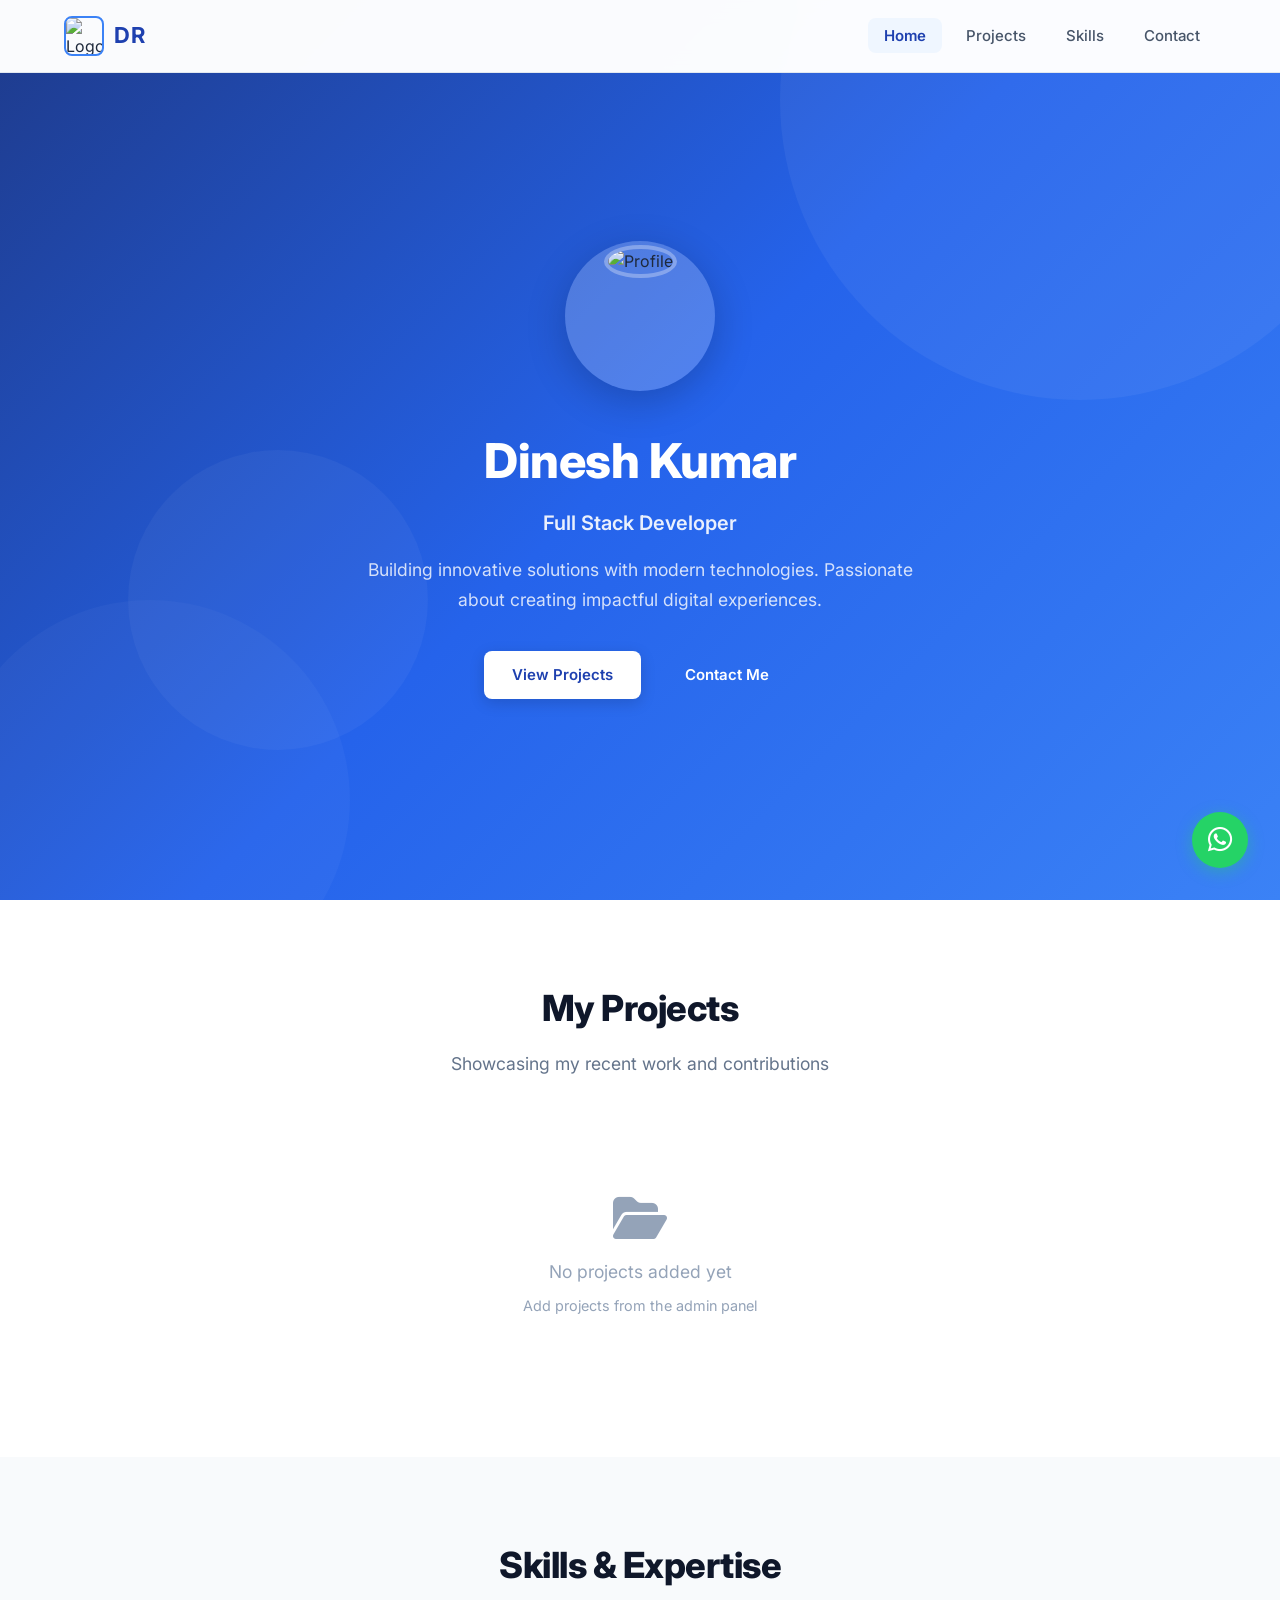
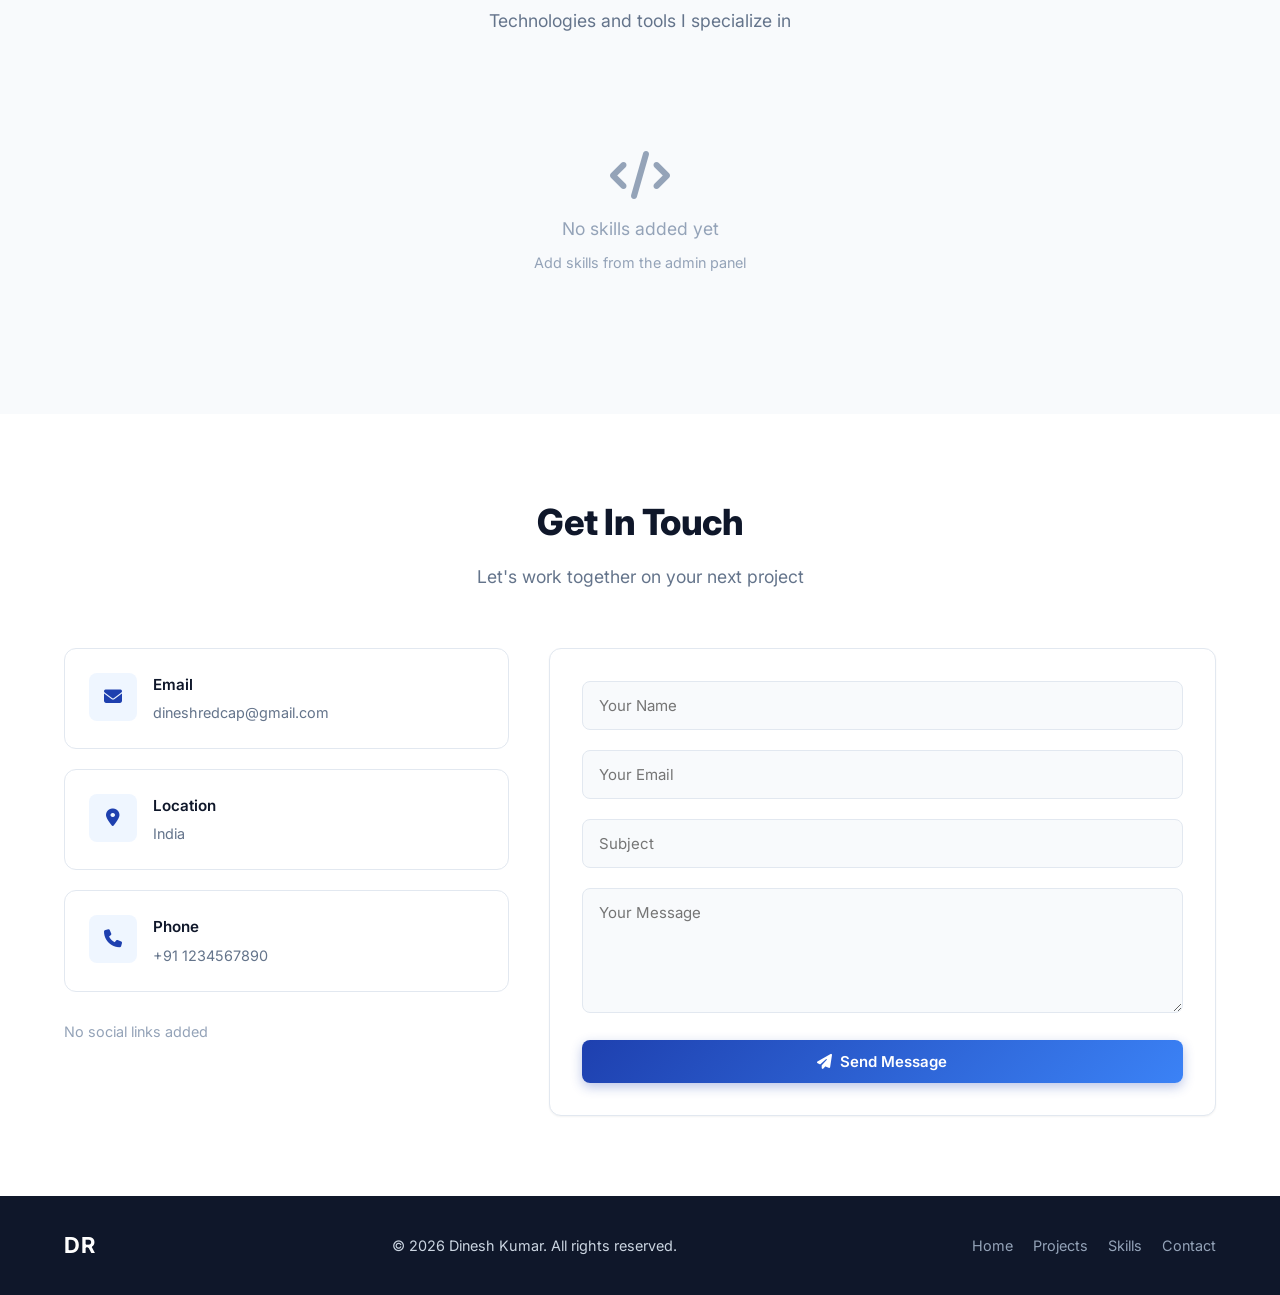
==== index.html @ ffd4630c "Add files via upload" ====
<!DOCTYPE html>
<html lang="en">
<head>
    <meta charset="UTF-8">
    <meta name="viewport" content="width=device-width, initial-scale=1.0">
    <meta name="description" content="Professional Portfolio Website">
    <title>Dinesh Kumar | Portfolio</title>
    <link rel="stylesheet" href="css/style.css">
    <link rel="stylesheet" href="https://cdnjs.cloudflare.com/ajax/libs/font-awesome/6.4.0/css/all.min.css">
    <link href="https://fonts.googleapis.com/css2?family=Inter:wght@300;400;500;600;700;800&display=swap" rel="stylesheet">
</head>
<body>
    <!-- Navigation -->
    <nav class="navbar" id="navbar">
        <div class="nav-container">
            <div class="logo" id="logoTrigger">
                <img src="" alt="Logo" class="logo-img" id="navLogo">
                <span class="logo-text">DR</span>
            </div>
            <ul class="nav-menu" id="navMenu">
                <li><a href="#home" class="nav-link active">Home</a></li>
                <li><a href="#projects" class="nav-link">Projects</a></li>
                <li><a href="#skills" class="nav-link">Skills</a></li>
                <li><a href="#contact" class="nav-link">Contact</a></li>
            </ul>
            <div class="hamburger" id="hamburger">
                <span></span>
                <span></span>
                <span></span>
            </div>
        </div>
    </nav>

    <!-- Hero Section - Blue Theme -->
    <section id="home" class="hero">
        <div class="hero-bg-shapes">
            <div class="shape shape-1"></div>
            <div class="shape shape-2"></div>
            <div class="shape shape-3"></div>
        </div>
        <div class="container">
            <div class="hero-content">
                <div class="hero-image-wrapper">
                    <div class="hero-image" id="heroImageContainer">
                        <img src="" alt="Profile" id="profileImageDisplay">
                    </div>
                </div>
                <h1 class="hero-title" id="heroName">Dinesh Kumar</h1>
                <p class="hero-designation" id="heroDesignation">Full Stack Developer</p>
                <p class="hero-bio" id="heroBio">Building innovative solutions with modern technologies. Passionate about creating impactful digital experiences.</p>
                <div class="hero-cta">
                    <a href="#projects" class="btn btn-white">View Projects</a>
                    <a href="#contact" class="btn btn-outline-white">Contact Me</a>
                    <a href="#" class="btn btn-outline-white" id="downloadResume" style="display: none;">
                        <i class="fas fa-download"></i> Download Resume
                    </a>
                </div>
            </div>
        </div>
    </section>

    <!-- Projects Section -->
    <section id="projects" class="projects">
        <div class="container">
            <div class="section-header">
                <h2 class="section-title">My Projects</h2>
                <p class="section-subtitle">Showcasing my recent work and contributions</p>
            </div>
            <div class="projects-grid" id="projectsGrid">
                <!-- Projects loaded dynamically -->
            </div>
        </div>
    </section>

    <!-- Project Modal - FIXED: Properly closed with </div> -->
    <div class="modal" id="projectModal">
        <div class="modal-overlay"></div>
        <div class="modal-content">
            <button class="modal-close">&times;</button>
            <div class="modal-body" id="projectModalBody">
                <!-- Project details loaded dynamically -->
            </div>
        </div>
    </div>

    <!-- Skills Section -->
    <section id="skills" class="skills">
        <div class="container">
            <div class="section-header">
                <h2 class="section-title">Skills & Expertise</h2>
                <p class="section-subtitle">Technologies and tools I specialize in</p>
            </div>
            <div class="skills-grid" id="skillsGrid">
                <!-- Skills loaded dynamically -->
            </div>
        </div>
    </section>

    <!-- Contact Section -->
    <section id="contact" class="contact">
        <div class="container">
            <div class="section-header">
                <h2 class="section-title">Get In Touch</h2>
                <p class="section-subtitle">Let's work together on your next project</p>
            </div>
            <div class="contact-wrapper">
                <div class="contact-info">
                    <div class="contact-card">
                        <div class="contact-icon">
                            <i class="fas fa-envelope"></i>
                        </div>
                        <div class="contact-details">
                            <h3>Email</h3>
                            <p id="contactEmail">dineshredcap@gmail.com</p>
                        </div>
                    </div>
                    <div class="contact-card">
                        <div class="contact-icon">
                            <i class="fas fa-map-marker-alt"></i>
                        </div>
                        <div class="contact-details">
                            <h3>Location</h3>
                            <p id="contactLocation">India</p>
                        </div>
                    </div>
                    <div class="contact-card">
                        <div class="contact-icon">
                            <i class="fas fa-phone"></i>
                        </div>
                        <div class="contact-details">
                            <h3>Phone</h3>
                            <p id="contactPhone">+91 1234567890</p>
                        </div>
                    </div>
                    <div class="social-links" id="socialLinks">
                        <!-- Social links loaded dynamically -->
                    </div>
                </div>
                <div class="contact-form-wrapper">
                    <form id="contactForm" class="contact-form">
                        <div class="form-group">
                            <input type="text" id="name" required placeholder="Your Name">
                        </div>
                        <div class="form-group">
                            <input type="email" id="email" required placeholder="Your Email">
                        </div>
                        <div class="form-group">
                            <input type="text" id="subject" required placeholder="Subject">
                        </div>
                        <div class="form-group">
                            <textarea id="message" rows="5" required placeholder="Your Message"></textarea>
                        </div>
                        <button type="submit" class="btn btn-primary btn-block">
                            <i class="fas fa-paper-plane"></i> Send Message
                        </button>
                    </form>
                </div>
            </div>
        </div>
    </section>

    <!-- WhatsApp Button -->
    <a href="https://wa.me/911234567890" class="whatsapp-float" id="whatsappLink" target="_blank">
        <i class="fab fa-whatsapp"></i>
    </a>

    <!-- Footer -->
    <footer class="footer">
        <div class="container">
            <div class="footer-content">
                <div class="footer-logo">
                    <span class="logo-text">DR</span>
                </div>
                <p id="footerText">&copy; 2024 Dinesh Kumar. All rights reserved.</p>
                <div class="footer-links">
                    <a href="#home">Home</a>
                    <a href="#projects">Projects</a>
                    <a href="#skills">Skills</a>
                    <a href="#contact">Contact</a>
                </div>
            </div>
        </div>
    </footer>

    <script src="js/main.js"></script>
</body>
</html>
---- css/style.css ----
/* ============================================
   CSS Variables - Blue & White Theme
   ============================================ */
:root {
    /* Primary Colors */
    --primary: #1e40af;
    --primary-dark: #1e3a8a;
    --primary-light: #3b82f6;
    --primary-bg: #eff6ff;
    --primary-gradient: linear-gradient(135deg, #1e40af 0%, #3b82f6 100%);
    
    /* Hero Blue Theme */
    --hero-bg-start: #1e3a8a;
    --hero-bg-mid: #2563eb;
    --hero-bg-end: #3b82f6;
    
    /* Neutral Colors */
    --white: #ffffff;
    --gray-50: #f8fafc;
    --gray-100: #f1f5f9;
    --gray-200: #e2e8f0;
    --gray-300: #cbd5e1;
    --gray-400: #94a3b8;
    --gray-500: #64748b;
    --gray-600: #475569;
    --gray-700: #334155;
    --gray-800: #1e293b;
    --gray-900: #0f172a;
    
    /* UI Colors */
    --success: #10b981;
    --warning: #f59e0b;
    --danger: #ef4444;
    
    /* Shadows */
    --shadow-sm: 0 1px 2px rgba(0, 0, 0, 0.05);
    --shadow: 0 1px 3px rgba(0, 0, 0, 0.1), 0 1px 2px rgba(0, 0, 0, 0.06);
    --shadow-md: 0 4px 6px rgba(0, 0, 0, 0.07), 0 2px 4px rgba(0, 0, 0, 0.06);
    --shadow-lg: 0 10px 15px rgba(0, 0, 0, 0.1), 0 4px 6px rgba(0, 0, 0, 0.05);
    --shadow-xl: 0 20px 25px rgba(0, 0, 0, 0.1), 0 10px 10px rgba(0, 0, 0, 0.04);
    
    /* Border Radius */
    --radius-sm: 6px;
    --radius: 8px;
    --radius-lg: 12px;
    --radius-xl: 16px;
    
    /* Transitions */
    --transition: all 0.3s cubic-bezier(0.4, 0, 0.2, 1);
    
    /* Font */
    --font-primary: 'Inter', -apple-system, BlinkMacSystemFont, sans-serif;
}

/* ============================================
   Global Reset & Base Styles
   ============================================ */
*, *::before, *::after {
    margin: 0;
    padding: 0;
    box-sizing: border-box;
}

html {
    scroll-behavior: smooth;
    -webkit-text-size-adjust: 100%;
}

body {
    font-family: var(--font-primary);
    background: var(--white);
    color: var(--gray-800);
    line-height: 1.6;
    font-size: 16px;
    -webkit-font-smoothing: antialiased;
    -moz-osx-font-smoothing: grayscale;
    overflow-x: hidden;
}

.container {
    max-width: 1200px;
    margin: 0 auto;
    padding: 0 24px;
    width: 100%;
}

img {
    max-width: 100%;
    height: auto;
}

a {
    text-decoration: none;
    color: inherit;
}

/* ============================================
   Navigation Bar
   ============================================ */
.navbar {
    position: fixed;
    top: 0;
    left: 0;
    width: 100%;
    background: rgba(255, 255, 255, 0.98);
    backdrop-filter: blur(10px);
    -webkit-backdrop-filter: blur(10px);
    border-bottom: 1px solid var(--gray-200);
    z-index: 1000;
    transition: var(--transition);
}

.navbar.scrolled {
    box-shadow: var(--shadow-md);
}

.nav-container {
    max-width: 1200px;
    margin: 0 auto;
    padding: 0 24px;
    display: flex;
    justify-content: space-between;
    align-items: center;
    height: 72px;
}

.logo {
    display: flex;
    align-items: center;
    gap: 10px;
    cursor: pointer;
    transition: var(--transition);
}

.logo:hover {
    opacity: 0.85;
}

.logo-img {
    width: 40px;
    height: 40px;
    border-radius: var(--radius);
    object-fit: cover;
    border: 2px solid var(--primary-light);
}

.logo-text {
    font-size: 22px;
    font-weight: 700;
    color: var(--primary);
    letter-spacing: 1px;
}

.nav-menu {
    display: flex;
    list-style: none;
    gap: 8px;
    margin: 0;
    padding: 0;
}

.nav-link {
    text-decoration: none;
    color: var(--gray-600);
    font-weight: 500;
    font-size: 15px;
    padding: 8px 16px;
    border-radius: var(--radius);
    transition: var(--transition);
}

.nav-link:hover {
    color: var(--primary);
    background: var(--primary-bg);
}

.nav-link.active {
    color: var(--primary);
    background: var(--primary-bg);
    font-weight: 600;
}

.hamburger {
    display: none;
    flex-direction: column;
    gap: 4px;
    cursor: pointer;
    padding: 4px;
    background: none;
    border: none;
}

.hamburger span {
    display: block;
    width: 24px;
    height: 2px;
    background: var(--gray-700);
    transition: var(--transition);
    border-radius: 2px;
}

/* ============================================
   Hero Section - BLUE THEME
   ============================================ */
.hero {
    padding: 140px 0 100px;
    background: linear-gradient(135deg, var(--hero-bg-start) 0%, var(--hero-bg-mid) 50%, var(--hero-bg-end) 100%);
    text-align: center;
    position: relative;
    overflow: hidden;
    min-height: 100vh;
    display: flex;
    align-items: center;
}

/* Animated background shapes */
.hero-bg-shapes {
    position: absolute;
    top: 0;
    left: 0;
    width: 100%;
    height: 100%;
    pointer-events: none;
    z-index: 0;
}

.shape {
    position: absolute;
    border-radius: 50%;
    background: rgba(255, 255, 255, 0.05);
    animation: floatShape 20s infinite ease-in-out;
}

.shape-1 {
    width: 600px;
    height: 600px;
    top: -200px;
    right: -100px;
    animation-delay: 0s;
}

.shape-2 {
    width: 400px;
    height: 400px;
    bottom: -100px;
    left: -50px;
    animation-delay: -7s;
    background: rgba(255, 255, 255, 0.03);
}

.shape-3 {
    width: 300px;
    height: 300px;
    top: 50%;
    left: 10%;
    animation-delay: -14s;
    background: rgba(255, 255, 255, 0.04);
}

@keyframes floatShape {
    0%, 100% { transform: translate(0, 0) rotate(0deg); }
    33% { transform: translate(30px, -30px) rotate(120deg); }
    66% { transform: translate(-20px, 20px) rotate(240deg); }
}

.hero .container {
    position: relative;
    z-index: 1;
}

.hero-content {
    max-width: 700px;
    margin: 0 auto;
}

.hero-image-wrapper {
    margin-bottom: 32px;
}

.hero-image {
    width: 150px;
    height: 150px;
    border-radius: 50%;
    margin: 0 auto;
    background: rgba(255, 255, 255, 0.2);
    padding: 4px;
    box-shadow: 0 10px 40px rgba(0, 0, 0, 0.2);
    transition: var(--transition);
}

.hero-image:hover {
    transform: scale(1.05);
}

.hero-image img {
    width: 100%;
    height: 100%;
    border-radius: 50%;
    object-fit: cover;
    border: 4px solid rgba(255, 255, 255, 0.3);
}

.hero-title {
    font-size: 3rem;
    font-weight: 800;
    color: var(--white);
    margin-bottom: 8px;
    letter-spacing: -0.5px;
}

.hero-designation {
    font-size: 1.25rem;
    color: rgba(255, 255, 255, 0.9);
    font-weight: 600;
    margin-bottom: 16px;
}

.hero-bio {
    font-size: 1.1rem;
    color: rgba(255, 255, 255, 0.8);
    margin-bottom: 36px;
    line-height: 1.7;
    max-width: 560px;
    margin-left: auto;
    margin-right: auto;
}

.hero-cta {
    display: flex;
    gap: 16px;
    justify-content: center;
    flex-wrap: wrap;
}

/* Hero Buttons */
.btn-white {
    padding: 12px 28px;
    border-radius: var(--radius);
    font-weight: 600;
    font-size: 15px;
    text-decoration: none;
    display: inline-flex;
    align-items: center;
    gap: 8px;
    transition: var(--transition);
    border: none;
    cursor: pointer;
    font-family: var(--font-primary);
    background: var(--white);
    color: var(--primary);
    box-shadow: 0 4px 15px rgba(0, 0, 0, 0.15);
}

.btn-white:hover {
    transform: translateY(-2px);
    box-shadow: 0 8px 25px rgba(0, 0, 0, 0.25);
}

.btn-outline-white {
    padding: 12px 28px;
    border-radius: var(--radius);
    font-weight: 600;
    font-size: 15px;
    text-decoration: none;
    display: inline-flex;
    align-items: center;
    gap: 8px;
    transition: var(--transition);
    cursor: pointer;
    font-family: var(--font-primary);
    background: transparent;
    color: var(--white);
    border: 2px solid rgba(255, 255, 255, 0.5);
}

.btn-outline-white:hover {
    background: rgba(255, 255, 255, 0.15);
    border-color: var(--white);
    transform: translateY(-2px);
}

/* ============================================
   Generic Buttons
   ============================================ */
.btn {
    padding: 12px 28px;
    border-radius: var(--radius);
    font-weight: 600;
    font-size: 15px;
    text-decoration: none;
    display: inline-flex;
    align-items: center;
    gap: 8px;
    transition: var(--transition);
    border: none;
    cursor: pointer;
    font-family: var(--font-primary);
    white-space: nowrap;
}

.btn-primary {
    background: var(--primary-gradient);
    color: var(--white);
    box-shadow: 0 4px 12px rgba(30, 64, 175, 0.3);
}

.btn-primary:hover {
    transform: translateY(-2px);
    box-shadow: 0 6px 20px rgba(30, 64, 175, 0.4);
}

.btn-outline {
    background: var(--white);
    color: var(--primary);
    border: 2px solid var(--primary);
}

.btn-outline:hover {
    background: var(--primary);
    color: var(--white);
    transform: translateY(-2px);
}

.btn-secondary {
    background: var(--gray-100);
    color: var(--gray-700);
    border: 1px solid var(--gray-200);
}

.btn-secondary:hover {
    background: var(--gray-200);
}

.btn-block {
    width: 100%;
    justify-content: center;
}

.btn-sm {
    padding: 8px 16px;
    font-size: 13px;
}

/* ============================================
   Section Styles
   ============================================ */
section {
    padding: 80px 0;
}

.section-header {
    text-align: center;
    margin-bottom: 56px;
}

.section-title {
    font-size: 2.25rem;
    font-weight: 800;
    color: var(--gray-900);
    margin-bottom: 12px;
    letter-spacing: -0.5px;
}

.section-subtitle {
    color: var(--gray-500);
    font-size: 1.1rem;
}

/* ============================================
   Projects Section
   ============================================ */
.projects {
    background: var(--white);
}

.projects-grid {
    display: grid;
    grid-template-columns: repeat(auto-fill, minmax(340px, 1fr));
    gap: 28px;
}

.project-card {
    background: var(--white);
    border: 1px solid var(--gray-200);
    border-radius: var(--radius-lg);
    overflow: hidden;
    transition: var(--transition);
    cursor: pointer;
    box-shadow: var(--shadow-sm);
    display: flex;
    flex-direction: column;
}

.project-card:hover {
    transform: translateY(-4px);
    box-shadow: var(--shadow-lg);
    border-color: var(--primary-light);
}

.project-card.pinned {
    border-left: 4px solid var(--primary);
}

.project-image {
    width: 100%;
    aspect-ratio: 16 / 9;
    background: var(--gray-100);
    display: flex;
    align-items: center;
    justify-content: center;
    overflow: hidden;
    position: relative;
}

.project-image img {
    width: 100%;
    height: 100%;
    object-fit: cover;
    transition: var(--transition);
}

.project-card:hover .project-image img {
    transform: scale(1.05);
}

.project-image .placeholder-icon {
    font-size: 56px;
    color: var(--gray-300);
}

.project-content {
    padding: 24px;
    flex: 1;
    display: flex;
    flex-direction: column;
}

.project-title {
    font-size: 1.25rem;
    font-weight: 700;
    color: var(--gray-900);
    margin-bottom: 8px;
}

.project-description {
    color: var(--gray-500);
    font-size: 0.95rem;
    line-height: 1.6;
    margin-bottom: 12px;
    display: -webkit-box;
    -webkit-line-clamp: 2;
    line-clamp: 2;
    -webkit-box-orient: vertical;
    overflow: hidden;
    text-overflow: ellipsis;
    flex: 1;
}

.project-date {
    font-size: 0.85rem;
    color: var(--gray-400);
    display: flex;
    align-items: center;
    gap: 6px;
    margin-top: auto;
}

.project-date i {
    font-size: 14px;
}

.project-badge {
    display: inline-block;
    padding: 4px 12px;
    background: var(--primary-bg);
    color: var(--primary);
    border-radius: 20px;
    font-size: 0.8rem;
    font-weight: 600;
    margin-top: 8px;
    width: fit-content;
}

/* ============================================
   Project Modal - CENTERED FIX
   ============================================ */
.modal {
    display: none;
    position: fixed;
    top: 0;
    left: 0;
    width: 100%;
    height: 100%;
    z-index: 2000;
}

.modal.active {
    display: flex;
    align-items: center;
    justify-content: center;
    padding: 20px;
}

.modal-overlay {
    position: fixed;
    top: 0;
    left: 0;
    width: 100%;
    height: 100%;
    background: rgba(0, 0, 0, 0.6);
    backdrop-filter: blur(4px);
    -webkit-backdrop-filter: blur(4px);
    z-index: 1999;
}

.modal-content {
    position: relative;
    background: var(--white);
    border-radius: var(--radius-xl);
    max-width: 900px;
    width: 100%;
    max-height: 85vh;
    overflow-y: auto;
    overflow-x: hidden;
    z-index: 2001;
    box-shadow: var(--shadow-xl);
    animation: modalSlideIn 0.3s ease;
}

@keyframes modalSlideIn {
    from {
        opacity: 0;
        transform: translateY(20px) scale(0.95);
    }
    to {
        opacity: 1;
        transform: translateY(0) scale(1);
    }
}

.modal-close {
    position: absolute;
    top: 16px;
    right: 16px;
    width: 40px;
    height: 40px;
    background: var(--white);
    border: 1px solid var(--gray-200);
    border-radius: 50%;
    font-size: 22px;
    cursor: pointer;
    display: flex;
    align-items: center;
    justify-content: center;
    z-index: 10;
    transition: var(--transition);
    color: var(--gray-600);
    box-shadow: var(--shadow);
}

.modal-close:hover {
    background: var(--gray-900);
    color: var(--white);
    border-color: var(--gray-900);
}

.modal-body {
    padding: 0;
}

.modal-project-image {
    width: 100%;
    aspect-ratio: 16 / 9;
    background: var(--gray-100);
    display: flex;
    align-items: center;
    justify-content: center;
    overflow: hidden;
    border-radius: var(--radius-xl) var(--radius-xl) 0 0;
}

.modal-project-image img {
    width: 100%;
    height: 100%;
    object-fit: cover;
}

.modal-project-info {
    padding: 32px;
}

.modal-project-info h2 {
    font-size: 1.75rem;
    font-weight: 700;
    color: var(--gray-900);
    margin-bottom: 12px;
}

.modal-project-date {
    color: var(--gray-500);
    font-size: 0.9rem;
    margin-bottom: 16px;
    display: flex;
    align-items: center;
    gap: 6px;
}

.modal-project-description {
    color: var(--gray-600);
    line-height: 1.8;
    margin-bottom: 24px;
    font-size: 1rem;
}

.modal-project-links {
    display: flex;
    flex-wrap: wrap;
    gap: 12px;
}

/* ============================================
   Skills Section
   ============================================ */
.skills {
    background: var(--gray-50);
}

.skills-grid {
    display: grid;
    grid-template-columns: repeat(auto-fill, minmax(300px, 1fr));
    gap: 24px;
}

.skill-card {
    background: var(--white);
    border: 1px solid var(--gray-200);
    border-radius: var(--radius-lg);
    padding: 28px;
    transition: var(--transition);
    box-shadow: var(--shadow-sm);
    display: flex;
    flex-direction: column;
}

.skill-card:hover {
    transform: translateY(-2px);
    box-shadow: var(--shadow-md);
    border-color: var(--primary-light);
}

.skill-card.pinned {
    border-left: 4px solid var(--primary);
}

.skill-icon {
    width: 48px;
    height: 48px;
    background: var(--primary-bg);
    border-radius: var(--radius);
    display: flex;
    align-items: center;
    justify-content: center;
    margin-bottom: 16px;
    color: var(--primary);
    font-size: 20px;
    flex-shrink: 0;
}

.skill-card h3 {
    font-size: 1.15rem;
    font-weight: 700;
    color: var(--gray-900);
    margin-bottom: 8px;
}

.skill-card p {
    color: var(--gray-500);
    font-size: 0.9rem;
    line-height: 1.6;
    margin-bottom: 12px;
    flex: 1;
}

.skill-cert-badge {
    display: inline-flex;
    align-items: center;
    gap: 6px;
    padding: 8px 14px;
    background: var(--success);
    color: white;
    border-radius: 20px;
    font-size: 0.8rem;
    font-weight: 500;
    cursor: pointer;
    transition: var(--transition);
    text-decoration: none;
    width: fit-content;
    margin-top: auto;
}

.skill-cert-badge:hover {
    opacity: 0.9;
    transform: translateY(-1px);
}

/* ============================================
   Contact Section
   ============================================ */
.contact {
    background: var(--white);
}

.contact-wrapper {
    display: grid;
    grid-template-columns: 1fr 1.5fr;
    gap: 40px;
    align-items: start;
}

.contact-info {
    display: flex;
    flex-direction: column;
    gap: 20px;
}

.contact-card {
    background: var(--white);
    border: 1px solid var(--gray-200);
    border-radius: var(--radius-lg);
    padding: 24px;
    transition: var(--transition);
    display: flex;
    align-items: flex-start;
    gap: 16px;
}

.contact-card:hover {
    box-shadow: var(--shadow-md);
    border-color: var(--primary-light);
}

.contact-icon {
    width: 48px;
    height: 48px;
    background: var(--primary-bg);
    border-radius: var(--radius);
    display: flex;
    align-items: center;
    justify-content: center;
    color: var(--primary);
    font-size: 18px;
    flex-shrink: 0;
}

.contact-details h3 {
    font-size: 0.95rem;
    font-weight: 600;
    color: var(--gray-900);
    margin-bottom: 4px;
}

.contact-details p {
    color: var(--gray-500);
    font-size: 0.9rem;
}

.social-links {
    display: flex;
    gap: 12px;
    margin-top: 8px;
    flex-wrap: wrap;
}

.social-link {
    width: 44px;
    height: 44px;
    border: 1px solid var(--gray-200);
    border-radius: var(--radius);
    display: flex;
    align-items: center;
    justify-content: center;
    color: var(--gray-500);
    text-decoration: none;
    transition: var(--transition);
    font-size: 18px;
}

.social-link:hover {
    background: var(--primary);
    color: var(--white);
    border-color: var(--primary);
    transform: translateY(-2px);
}

.contact-form-wrapper {
    background: var(--white);
    border: 1px solid var(--gray-200);
    border-radius: var(--radius-lg);
    padding: 32px;
    box-shadow: var(--shadow-sm);
}

.contact-form .form-group {
    margin-bottom: 20px;
}

.contact-form input,
.contact-form textarea {
    width: 100%;
    padding: 14px 16px;
    border: 1px solid var(--gray-200);
    border-radius: var(--radius);
    font-size: 15px;
    font-family: var(--font-primary);
    transition: var(--transition);
    background: var(--gray-50);
}

.contact-form input:focus,
.contact-form textarea:focus {
    outline: none;
    border-color: var(--primary-light);
    box-shadow: 0 0 0 3px var(--primary-bg);
    background: var(--white);
}

/* ============================================
   WhatsApp Float Button
   ============================================ */
.whatsapp-float {
    position: fixed;
    bottom: 32px;
    right: 32px;
    width: 56px;
    height: 56px;
    background: #25D366;
    color: white;
    border-radius: 50%;
    display: flex;
    align-items: center;
    justify-content: center;
    font-size: 28px;
    box-shadow: 0 4px 16px rgba(37, 211, 102, 0.4);
    z-index: 999;
    transition: var(--transition);
    text-decoration: none;
}

.whatsapp-float:hover {
    transform: scale(1.1);
    box-shadow: 0 6px 24px rgba(37, 211, 102, 0.5);
}

/* ============================================
   Footer
   ============================================ */
.footer {
    background: var(--gray-900);
    color: var(--gray-300);
    padding: 32px 0;
}

.footer-content {
    display: flex;
    justify-content: space-between;
    align-items: center;
    flex-wrap: wrap;
    gap: 16px;
}

.footer-logo .logo-text {
    color: var(--white);
}

.footer p {
    font-size: 0.9rem;
}

.footer-links {
    display: flex;
    gap: 20px;
}

.footer-links a {
    color: var(--gray-400);
    text-decoration: none;
    font-size: 0.9rem;
    transition: var(--transition);
}

.footer-links a:hover {
    color: var(--white);
}

/* ============================================
   Admin Styles
   ============================================ */
.admin-container {
    display: flex;
    min-height: 100vh;
    background: var(--gray-50);
}

.admin-sidebar {
    width: 260px;
    background: var(--white);
    border-right: 1px solid var(--gray-200);
    display: flex;
    flex-direction: column;
    position: fixed;
    height: 100vh;
    z-index: 100;
    transition: var(--transition);
    overflow-y: auto;
}

.sidebar-header {
    padding: 24px 20px;
    border-bottom: 1px solid var(--gray-200);
    display: flex;
    justify-content: space-between;
    align-items: center;
}

.sidebar-header h2 {
    font-size: 1.1rem;
    color: var(--gray-800);
    display: flex;
    align-items: center;
    gap: 8px;
}

.sidebar-toggle {
    display: none;
    background: none;
    border: none;
    font-size: 20px;
    cursor: pointer;
    color: var(--gray-600);
}

.sidebar-menu {
    list-style: none;
    padding: 12px;
    flex: 1;
}

.sidebar-menu li {
    margin-bottom: 2px;
}

.sidebar-link {
    display: flex;
    align-items: center;
    gap: 12px;
    padding: 10px 16px;
    text-decoration: none;
    color: var(--gray-600);
    border-radius: var(--radius);
    transition: var(--transition);
    font-size: 0.9rem;
    font-weight: 500;
}

.sidebar-link:hover {
    background: var(--primary-bg);
    color: var(--primary);
}

.sidebar-link.active {
    background: var(--primary);
    color: var(--white);
}

.logout-btn {
    margin: 12px;
    padding: 12px;
    background: var(--danger);
    color: var(--white);
    border: none;
    border-radius: var(--radius);
    cursor: pointer;
    font-family: var(--font-primary);
    font-size: 0.9rem;
    font-weight: 500;
    display: flex;
    align-items: center;
    justify-content: center;
    gap: 8px;
    transition: var(--transition);
}

.logout-btn:hover {
    background: #dc2626;
}

.admin-main {
    flex: 1;
    margin-left: 260px;
    padding: 32px;
    min-height: 100vh;
}

.admin-section {
    display: none;
}

.admin-section.active {
    display: block;
    animation: fadeIn 0.3s ease;
}

@keyframes fadeIn {
    from { opacity: 0; }
    to { opacity: 1; }
}

.admin-section .section-header {
    display: flex;
    justify-content: space-between;
    align-items: center;
    margin-bottom: 32px;
    text-align: left;
}

.admin-section .section-header h2 {
    font-size: 1.5rem;
    font-weight: 700;
    color: var(--gray-900);
}

.stats-grid {
    display: grid;
    grid-template-columns: repeat(auto-fill, minmax(220px, 1fr));
    gap: 20px;
    margin-bottom: 32px;
}

.stat-card {
    background: var(--white);
    border: 1px solid var(--gray-200);
    border-radius: var(--radius-lg);
    padding: 24px;
    display: flex;
    align-items: center;
    gap: 16px;
    transition: var(--transition);
}

.stat-card:hover {
    box-shadow: var(--shadow-md);
}

.stat-icon {
    width: 52px;
    height: 52px;
    background: var(--primary-bg);
    border-radius: var(--radius);
    display: flex;
    align-items: center;
    justify-content: center;
    color: var(--primary);
    font-size: 22px;
    flex-shrink: 0;
}

.stat-info h3 {
    font-size: 1.75rem;
    font-weight: 700;
    color: var(--gray-900);
    margin-bottom: 2px;
}

.stat-info p {
    color: var(--gray-500);
    font-size: 0.85rem;
}

.admin-form {
    background: var(--white);
    border: 1px solid var(--gray-200);
    border-radius: var(--radius-lg);
    padding: 28px;
}

.admin-form .form-group {
    margin-bottom: 20px;
}

.admin-form label {
    display: block;
    margin-bottom: 6px;
    font-weight: 600;
    font-size: 0.9rem;
    color: var(--gray-700);
}

.admin-form input,
.admin-form textarea,
.admin-form select {
    width: 100%;
    padding: 10px 14px;
    border: 1px solid var(--gray-200);
    border-radius: var(--radius);
    font-size: 14px;
    font-family: var(--font-primary);
    transition: var(--transition);
}

.admin-form input:focus,
.admin-form textarea:focus,
.admin-form select:focus {
    outline: none;
    border-color: var(--primary-light);
    box-shadow: 0 0 0 3px var(--primary-bg);
}

.form-row {
    display: grid;
    grid-template-columns: 1fr 1fr;
    gap: 20px;
}

.social-inputs input {
    margin-bottom: 10px;
}

.form-container {
    background: var(--white);
    border: 1px solid var(--gray-200);
    border-radius: var(--radius-lg);
    padding: 24px;
    margin-bottom: 24px;
}

.form-actions {
    display: flex;
    gap: 12px;
    margin-top: 16px;
}

.image-preview {
    margin-top: 12px;
    max-width: 150px;
}

.image-preview img {
    width: 100%;
    border-radius: var(--radius);
    border: 2px solid var(--gray-200);
}

.projects-list,
.skills-list {
    display: grid;
    gap: 16px;
}

.admin-project-item,
.admin-skill-item {
    background: var(--white);
    border: 1px solid var(--gray-200);
    border-radius: var(--radius-lg);
    padding: 20px;
    display: flex;
    justify-content: space-between;
    align-items: center;
    transition: var(--transition);
    gap: 16px;
}

.admin-project-item:hover,
.admin-skill-item:hover {
    box-shadow: var(--shadow-sm);
}

.admin-project-item.pinned,
.admin-skill-item.pinned {
    border-left: 4px solid var(--primary);
}

.item-info {
    flex: 1;
    min-width: 0;
}

.item-info h4 {
    font-size: 1rem;
    font-weight: 600;
    color: var(--gray-800);
    margin-bottom: 4px;
}

.item-info p {
    color: var(--gray-500);
    font-size: 0.85rem;
    white-space: nowrap;
    overflow: hidden;
    text-overflow: ellipsis;
}

.item-actions {
    display: flex;
    gap: 8px;
    align-items: center;
    flex-shrink: 0;
    flex-wrap: wrap;
}

/* ============================================
   Responsive Design
   ============================================ */
@media (max-width: 1024px) {
    .contact-wrapper {
        grid-template-columns: 1fr;
    }
    
    .admin-sidebar {
        width: 0;
        transform: translateX(-100%);
    }
    
    .admin-sidebar.mobile-open {
        width: 260px;
        transform: translateX(0);
        box-shadow: var(--shadow-xl);
    }
    
    .sidebar-toggle {
        display: block;
    }
    
    .admin-main {
        margin-left: 0;
    }
    
    .admin-project-item,
    .admin-skill-item {
        flex-direction: column;
        align-items: flex-start;
    }
    
    .item-actions {
        width: 100%;
        justify-content: flex-start;
    }
}

@media (max-width: 768px) {
    .hamburger {
        display: flex;
    }
    
    .nav-menu {
        position: fixed;
        top: 72px;
        left: 0;
        width: 100%;
        background: var(--white);
        flex-direction: column;
        padding: 16px;
        border-bottom: 1px solid var(--gray-200);
        transform: translateY(-100%);
        opacity: 0;
        pointer-events: none;
        transition: var(--transition);
        box-shadow: var(--shadow-lg);
    }
    
    .nav-menu.active {
        transform: translateY(0);
        opacity: 1;
        pointer-events: all;
    }
    
    .hero {
        padding: 120px 0 80px;
        min-height: auto;
    }
    
    .hero-title {
        font-size: 2rem;
    }
    
    .projects-grid,
    .skills-grid {
        grid-template-columns: 1fr;
    }
    
    .form-row {
        grid-template-columns: 1fr;
    }
    
    .footer-content {
        flex-direction: column;
        text-align: center;
    }
    
    .modal-content {
        max-width: 95%;
        max-height: 80vh;
        margin: 10px;
    }
    
    .modal-project-info {
        padding: 20px;
    }
    
    .modal-project-info h2 {
        font-size: 1.35rem;
    }
    
    .section-title {
        font-size: 1.75rem;
    }
    
    .contact-form-wrapper {
        padding: 20px;
    }
}

@media (max-width: 480px) {
    .hero {
        padding: 110px 0 60px;
    }
    
    .hero-title {
        font-size: 1.6rem;
    }
    
    .hero-designation {
        font-size: 1rem;
    }
    
    .hero-bio {
        font-size: 0.95rem;
    }
    
    .section-title {
        font-size: 1.5rem;
    }
    
    .hero-cta {
        flex-direction: column;
        align-items: center;
        width: 100%;
    }
    
    .hero-cta .btn,
    .hero-cta .btn-white,
    .hero-cta .btn-outline-white {
        width: 100%;
        justify-content: center;
    }
    
    .modal-content {
        max-width: 100%;
        border-radius: var(--radius-lg);
    }
    
    .modal-project-info {
        padding: 16px;
    }
    
    .stats-grid {
        grid-template-columns: 1fr;
    }
    
    .whatsapp-float {
        bottom: 20px;
        right: 20px;
        width: 48px;
        height: 48px;
        font-size: 24px;
    }
}
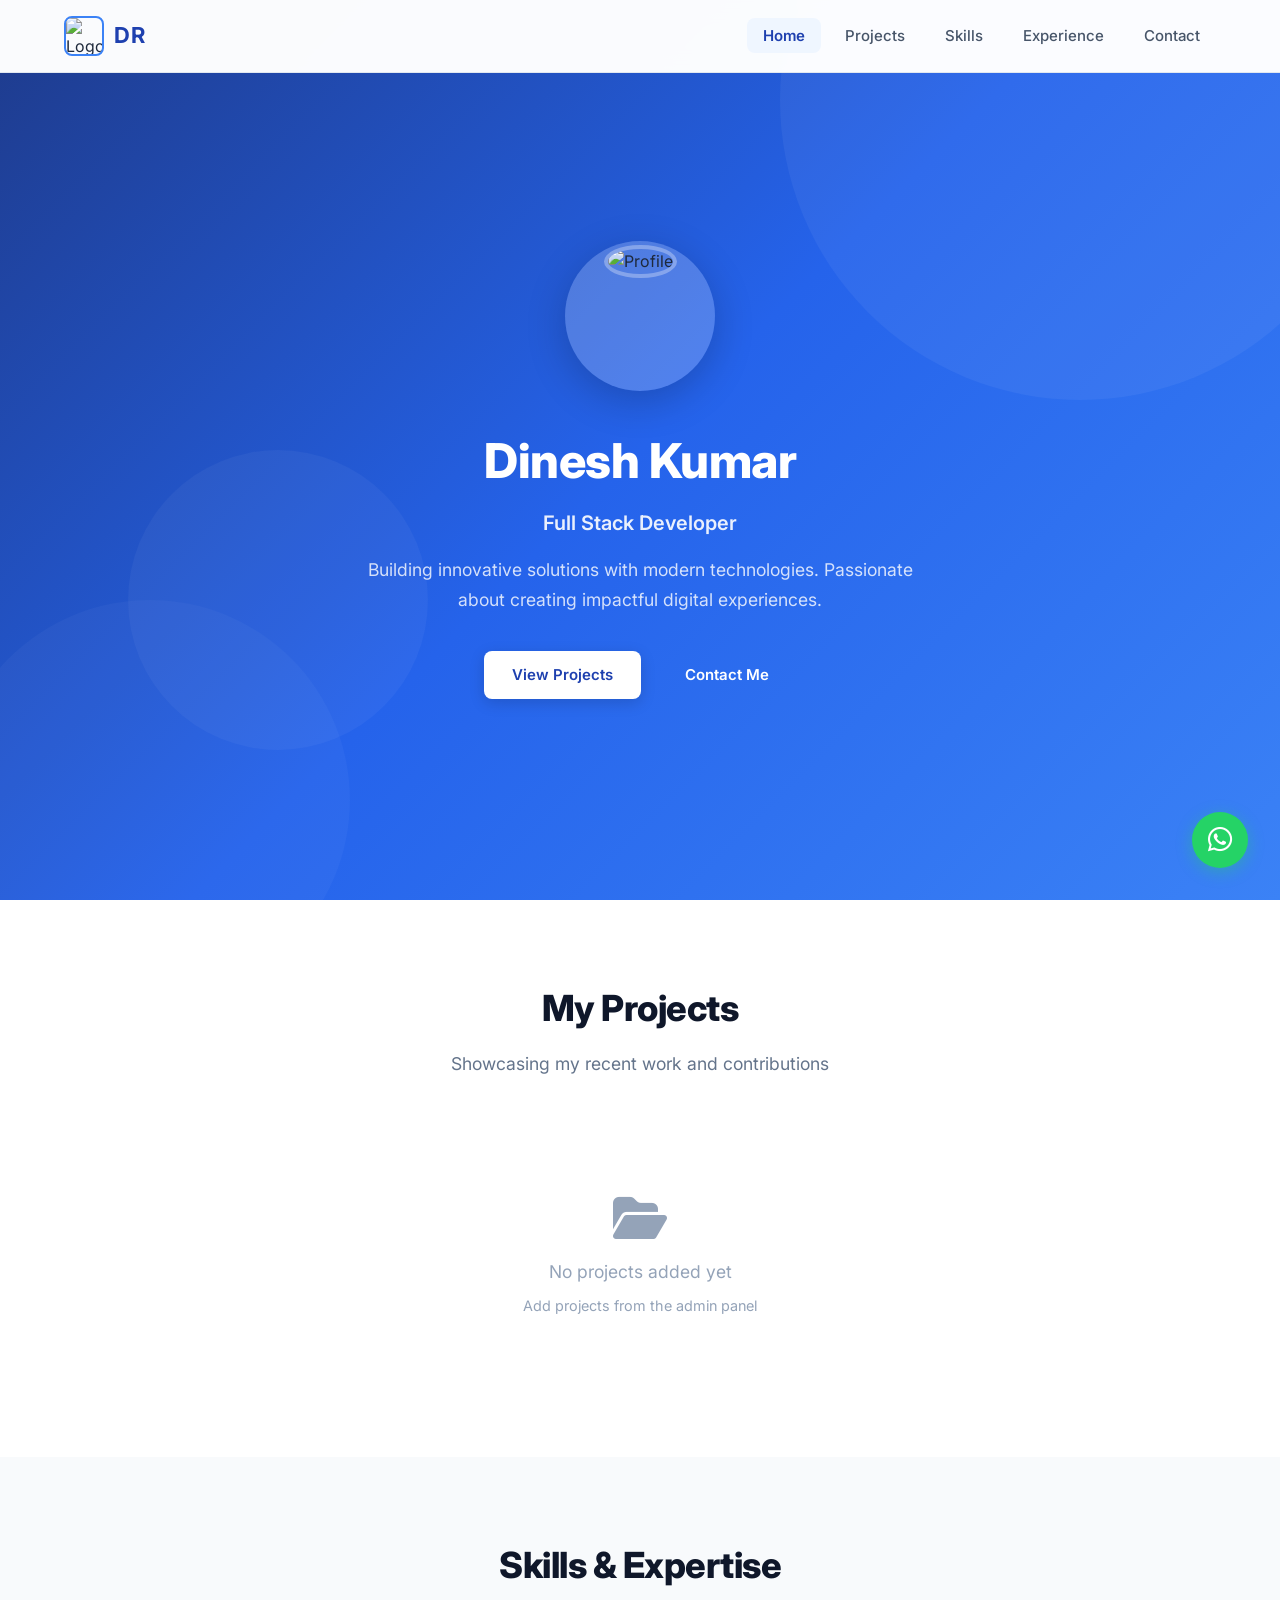
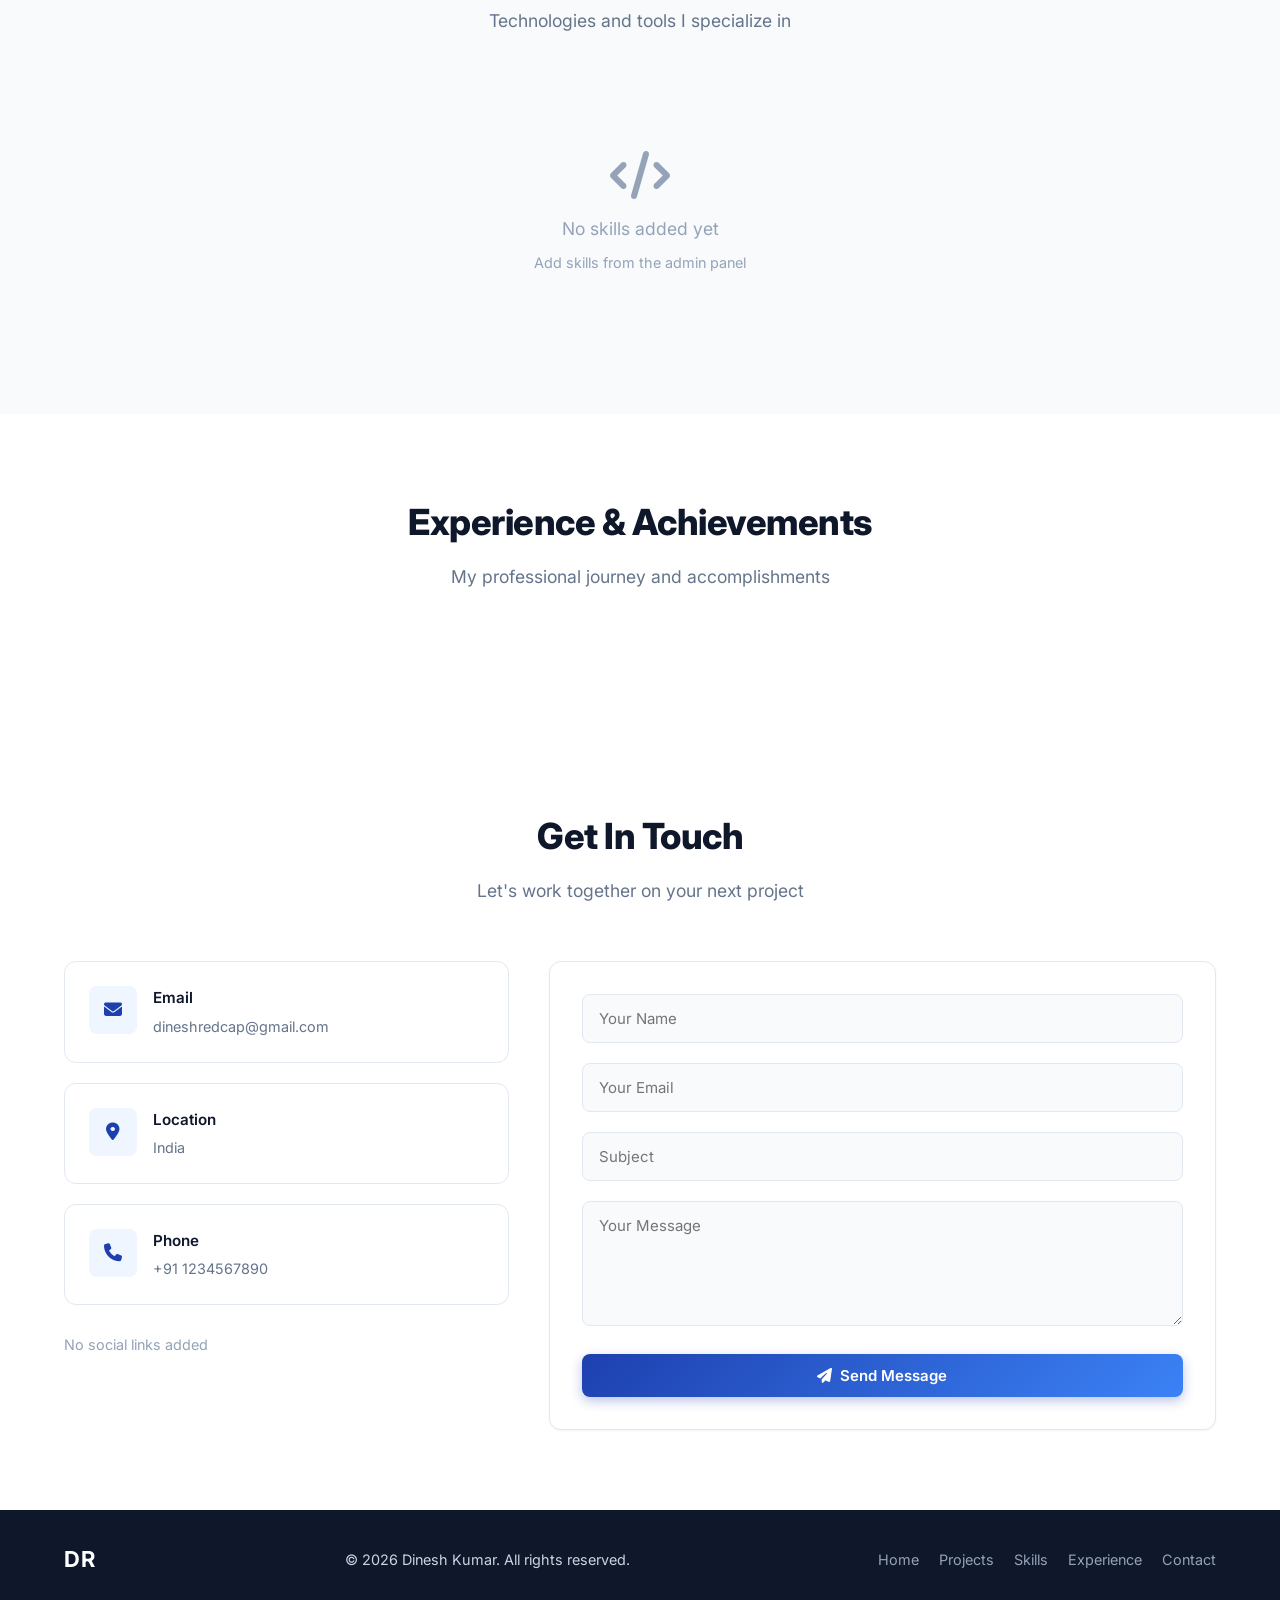
==== commit fbd98e39: "Update index.html" ====
--- a/index.html
+++ b/index.html
@@ -21,6 +21,7 @@
                 <li><a href="#home" class="nav-link active">Home</a></li>
                 <li><a href="#projects" class="nav-link">Projects</a></li>
                 <li><a href="#skills" class="nav-link">Skills</a></li>
+                <li><a href="#experience" class="nav-link">Experience</a></li>
                 <li><a href="#contact" class="nav-link">Contact</a></li>
             </ul>
             <div class="hamburger" id="hamburger">
@@ -31,7 +32,7 @@
         </div>
     </nav>
 
-    <!-- Hero Section - Blue Theme -->
+    <!-- Hero Section -->
     <section id="home" class="hero">
         <div class="hero-bg-shapes">
             <div class="shape shape-1"></div>
@@ -72,7 +73,7 @@
         </div>
     </section>
 
-    <!-- Project Modal - FIXED: Properly closed with </div> -->
+    <!-- Project Modal -->
     <div class="modal" id="projectModal">
         <div class="modal-overlay"></div>
         <div class="modal-content">
@@ -96,6 +97,32 @@
         </div>
     </section>
 
+    <!-- ============================================ -->
+    <!-- EXPERIENCE SECTION - NEW -->
+    <!-- ============================================ -->
+    <section id="experience" class="experience">
+        <div class="container">
+            <div class="section-header">
+                <h2 class="section-title">Experience & Achievements</h2>
+                <p class="section-subtitle">My professional journey and accomplishments</p>
+            </div>
+            <div class="experience-grid" id="experienceGrid">
+                <!-- Experiences loaded dynamically -->
+            </div>
+        </div>
+    </section>
+
+    <!-- Experience Modal -->
+    <div class="modal" id="experienceModal">
+        <div class="modal-overlay"></div>
+        <div class="modal-content">
+            <button class="modal-close">&times;</button>
+            <div class="modal-body" id="experienceModalBody">
+                <!-- Experience details loaded dynamically -->
+            </div>
+        </div>
+    </div>
+
     <!-- Contact Section -->
     <section id="contact" class="contact">
         <div class="container">
@@ -176,6 +203,7 @@
                     <a href="#home">Home</a>
                     <a href="#projects">Projects</a>
                     <a href="#skills">Skills</a>
+                    <a href="#experience">Experience</a>
                     <a href="#contact">Contact</a>
                 </div>
             </div>
@@ -184,4 +212,4 @@
 
     <script src="js/main.js"></script>
 </body>
-</html>+</html>
